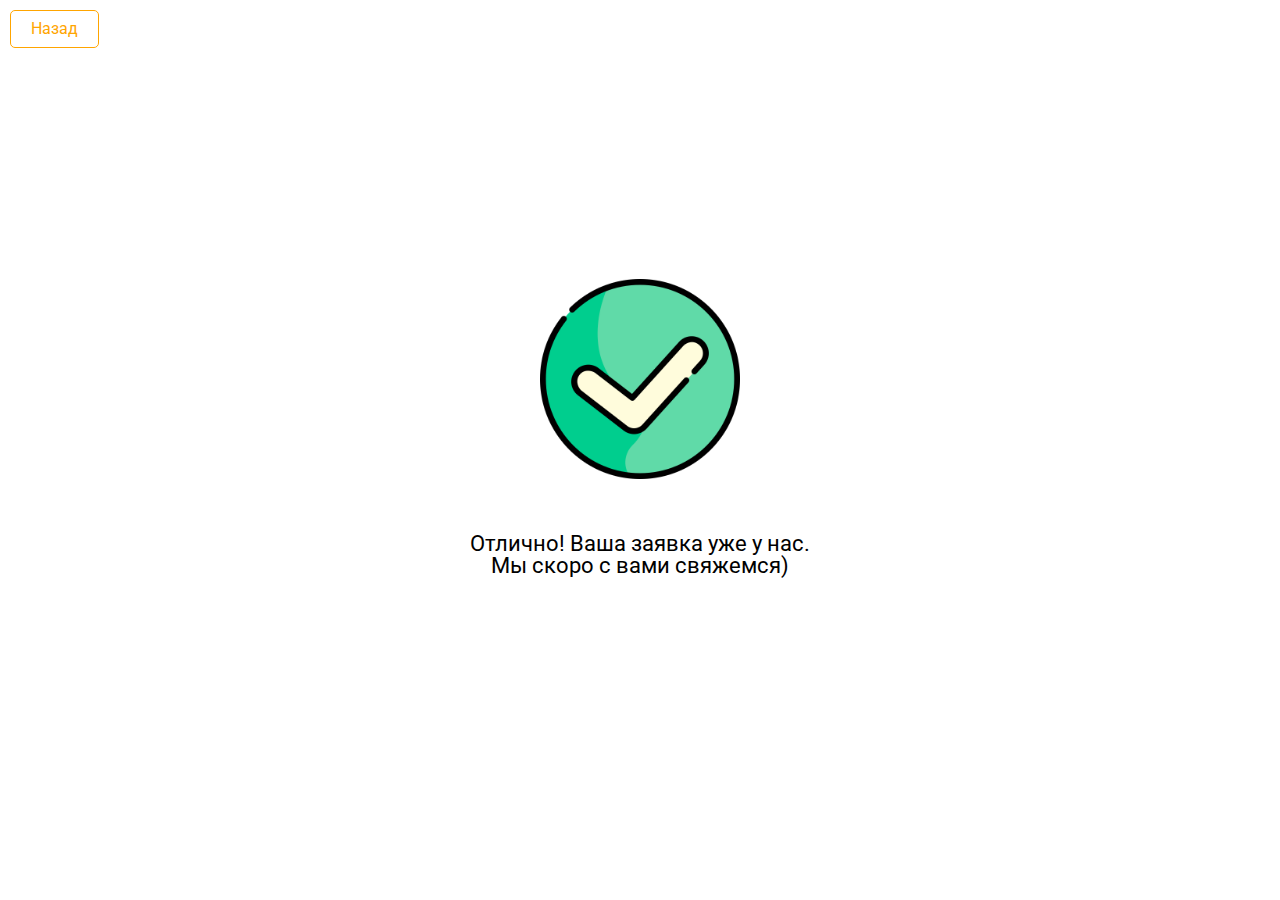
==== access.html @ b3451990 "added access.html" ====
<!DOCTYPE html>
<html lang="en">
<head>
    <meta charset="UTF-8">
    <meta name="viewport" content="width=device-width, initial-scale=1.0">
    <link rel="icon" href="./favicon-32x32.png" type="image/x-icon">
    <link rel="stylesheet" type="text/css" href="./styles/reset.css">
    <link rel="stylesheet" type="text/css" href="./styles/default.css">
    <link rel="stylesheet" type="text/css" href="./styles/index.css">
    <title>Успешно!</title>
</head>
<body id="body">
<!--<section class="end__section">-->
<!--    <h1>Спасибо! Ваша заявка отправлена</h1>-->
<!--    <p>Мы рассчитаем </p>-->
<!--</section>-->
<button id="back" class="button__white" style="margin: 10px;">Назад</button>
<section class="successfully">
    <div class="result__block" id="successfully">
        <img class="final__images" src="assets/img/successfully.png" alt="successfully"/>
        <h3>Отлично! Ваша заявка уже у нас. <br/> Мы скоро с вами свяжемся)</h3>
    </div>
</section>
<script src="./scripts/access.js"></script>
</body>
</html>
---- styles/default.css ----
@import url('https://fonts.googleapis.com/css2?family=Roboto:wght@300;400;500;700&display=swap');

.container {
    max-width: 1400px; /* Максимальная ширина контейнера */
    margin: 0 auto; /* Центрирование контейнера по горизонтали */
}
body {
    margin: 0;
    padding: 0;
    font-family: 'Roboto', sans-serif;
    font-size: 22px;
}
body.active {
    overflow: hidden;
}
h1{
    font-size: 68px;
    font-weight: 700;
}
ul {
    list-style-type: none;
    margin: 0;
    padding: 0;
}
  
a {
    text-decoration: none;
}

h2 {
    font-size: 44px;
    margin: 20px 10px 30px 10px;
    text-align: center;
    font-weight: 500;
}
section{
    padding:10px;
}
.end__section {
    margin-bottom: 50px;
}

.no__visible{
    display: none;
}

.visible {
    display: block;
}
.input__form-button{
    padding: 15px 20px;
    background-color: orange;
    border: none;
    border-radius: 5px;
    color: #fff;
    font-size: 16px;
    cursor: pointer;
    display: flex;
    margin: 0 auto;
}
.input__form-button:hover {
    background-color: #ff6600;
}

.input__block {
    display: flex;
    flex-direction: column;
    margin: 20px 0px 10px 0px;
    font-weight: 400;
    font-size: 18px;
}

.input__block p {
    margin-bottom: 10px;
}

.input__block input {
    border: 1px solid rgb(241, 193, 102);
    border-radius: 5px;
    padding: 7px 10px;
}
.button__white{
    padding: 10px 20px;
    background-color: #fff;
    border: 1px solid orange;
    border-radius: 5px;
    color: orange;
    font-size: 16px;
    cursor: pointer;
}

.navigations {
    display: flex;
    justify-content: center;
    margin-top: 20px;
}
.navigations button {
    margin: 0 10px;
}
  
.button__white {
    padding: 10px 20px;
    background-color: #fff;
    border: 1px solid orange;
    border-radius: 5px;
    color: orange;
    font-size: 16px;
    cursor: pointer;
}
.button__orange {
    padding: 10px 20px;
    background-color: orange;
    border: none;
    border-radius: 5px;
    color: #fff;
    font-size: 16px;
    cursor: pointer;
}
  
.button__white:hover {
    background-color: orange;
    color: #fff;
}
  
.button__orange:hover {
    background-color: #ff6600;
}
  
.button__white:focus,
.button__orange:focus {
    outline: none;
}   
.button__white:disabled,
.button__orange:disabled {
    opacity: 0.5;
}

.successfully{
    height: 80vh;
    display: flex;
    justify-content: center;
    align-items: center;
}

@media (max-width: 768px) {
    h2{
        font-size: 34px;
    }
    h1{
        font-size: 42px;
    }
    body {
        font-size: 16px;
    }
}

@media (max-width: 576px) {
}

@media (max-width: 390px) {
}
---- styles/index.css ----
/* Header */

header {
    color: #fff;
    font-weight: 500;
}

.nav__link {
    font-size: 24px;
    margin: 10px 20px;
    transition: all 1s ease;
    width: 150px;
    text-align: center;
}
.nav__link:hover {
    opacity: 0.5;
}

.desktop {
    position: absolute;
    top: 5%;
    left: calc(50%);
    transform: translate(-50%, -50%);
    text-align: center;
    z-index: 1;
    display: flex;
    justify-content: space-between;
    align-items: center;
}
/* burger */
.menu__btn {
    display: none;
    cursor: pointer;
    position: absolute;
    top:30px;
    right: 30px;
	width: 25px;
	height: 16px;
	z-index:3;
    /* background-color: white; */
}
.menu__btn .menu__btn-lines, .menu__btn:after, .menu__btn:before{
    height: 3px;
    width: 100%;
    position: absolute;
    background: white;
    margin: 0 auto;
    transition: all 0.5s ease;
}
.menu__btn .menu__btn-lines{
    top: 21px;
}
.menu__btn:after, .menu__btn:before{
    content: '';
}
.menu__btn:after{
    bottom: 0px;
}
.menu__btn:before{
    top: 5px;
}
.menu__btn.active span{
    display: none;
}
.menu__btn.active:before{
    top: 50%;
    transform: translate(0%, -50%) rotate(45deg);  
}
.menu__btn.active:after{
    top: 50%;
    transform: translate(0%, -50%) rotate(-45deg); 
}

.menu__list{
    position: fixed;
    z-index: 2;
	top: 0;
	left: 0;
	width: 100%;
	height: 100%;
	padding: 15px;
    background-color: rgba(0, 0, 0, 0.5);
	transform: translateX(-100%);
	transition: transform 0.5s;
}
.menu__list.active {
	transform: translateX(0);
}

/* burger */
@media (max-width: 990px) {
    header{
        top: 15%;
    }
    .desktop{
        display: none;
    }
    .mobile{
        display: block;
    }
    .nav__link{
        margin:10px;
        line-height: 1.3;
    }
    .menu__btn{
        display: block;
    }
}
/* Header */

/* Home */
  
.home__bg {
    position: relative;
    width: 100%;
    height: 100vh;
    background-image: url("../assets/img/home.jpg");
    background-size: cover;
    background-position: center;
    background-repeat: no-repeat;
}
  
.home__bg::before {
    content: "";
    position: absolute;
    top: 0;
    left: 0;
    width: 100%;
    height: 100%;
    background-color: rgba(0, 0, 0, 0.5);
}
  
.home {
    position: absolute;
    top: 50%;
    left: 50%;
    transform: translate(-50%, -50%);
    text-align: center;
    color: #fff;
    z-index: 1;
}
  
.home h1 {
    margin-bottom: 20px;
}
/* Home */



/* About */
.about {
    text-align: center;
}
  
.about__products {
    margin: 10px;
    list-style: none;
    display: flex;
    align-items: center;
    justify-content: center;
    flex-wrap: wrap;
}
  
.about__products-item {
    margin-bottom: 10px;
    border-radius: 20px;
    padding: 10px 15px;
    margin: 10px;
    background: rgb(241, 193, 102);
}
.about__advantages {
    display: flex;
    flex-wrap: wrap;
    align-items: center;
    justify-content: center;
    margin-top: 50px;
}

.about__advantages-item {
    max-width: 270px;
    padding: 20px;
    height: auto;
}
.about__advantages-item img {
    width: 60%;
}
.about__advantages-item p {
    margin-top: 5px;
}
.about__materials {
    margin-top: 20px;
}

@media (max-width:576px) {
    .about__products-item {
        padding: 7px 12px;
        margin: 4px;
        font-size: 14px;
    }
    .about__advantages-item img {
        width: 40%;
    }
}

/* About */

/* Portfolio */
.portfolio__gallery {
    display: flex;
    align-items: center;
    justify-content: space-around;
    flex-wrap: wrap;
}
  
.product__item {
    overflow: hidden;
    position: relative;
    margin: 10px;
    border-radius: 5px;
    width: 400px;
    height: 250px;
}
  
.product__image {
    position: relative;
    width: 100%;
    height: 100%;
    object-fit: cover;
    transition: all 1s ease;
}
  
.product__item:hover img {
    transform: scale(1.1);
}
  
.product__description {
    text-align: left;
    position: absolute;
    color: white;
    bottom: 10%;
    left: 5%;
    z-index: 1;
}
  
.product__item h3 {
    font-size: 32px;
    margin-bottom: 20px;
    font-weight: 700;
}
  
.product__item p {
    font-size: 18px;
    font-weight: 300;
}

@media (max-width: 990px) {
    .portfolio__gallery {
        flex-wrap: wrap;
    }
    
    .product__item {
        /* width: 80%; */
        height: auto;
        margin: 10px 10px;
    }
}

@media (max-width: 390px) {
    .product__item h3 {
        font-size: 26px;
        margin-bottom: 10px;
        font-weight: 700;
    }
      
    .product__item p {
        font-size: 16px;
        font-weight: 300;
    }
}
  
/* Portfolio */



/* Services */

.services__container {
    display: flex;
    align-items: center;
    justify-content: space-around;
}
.services__block{
    display: none;
}
.services__block.visible {
    display: block;
}

.services__block h3 {
    max-width: 500px;
    text-align: center;
    margin: 10px auto;
}

.services__container-left h4 {
    text-align: center;
    margin: 5px;
    font-weight: 500;
    font-size: 32px;
}

.variables {
    display: flex;
    align-items: center;
    justify-content: center;
    flex-wrap: wrap;
}
.variables.inputs{
    flex-direction: column;
}

/* Стилизация checkbox */
/* Стилизация радиокнопки */
input[type="radio"] {
    appearance: none;
    -webkit-appearance: none;
    -moz-appearance: none;
    width: 20px;
    height: 20px;
    border-radius: 50%;
    border: 2px solid #ccc;
    outline: none;
    cursor: pointer;
    position: relative; /* Добавляем позиционирование для псевдоэлемента */
    background-color: rgb(245, 234, 200);
}
  
/* Стилизация кружка внутри радиокнопки */
input[type="radio"]::before {
    content: "";
    position: absolute;
    top: 50%;
    left: 50%;
    transform: translate(-50%, -50%);
    width: 10px; /* Задаем размер кружка */
    height: 10px;
    border-radius: 50%;
    background-color: rgb(245, 234, 200); /* Задаем цвет кружка */
}
  
/* Стилизация кружка внутри радиокнопки при выборе */
input[type="radio"]:checked::before {
    background-color: rgb(241, 193, 102);
}

.variable__item {
    line-height: 1.2;
    text-transform: uppercase;
    margin: 10px;
    width: 250px;
    height: 170px;
    font-weight: 100;
    font-size: 16px;
    padding: 10px;
}
.variable__item.inputs{
    max-width: 100%;
    height: 5px;
}
  
.variable__item img{
    width: 100%;
    height: 100%;
    border-radius: 10px;
}
/* Стилизация описания checkbox */
.variable__description {
    display: flex;
    align-items: center;
}
  
.variable__description p {
    margin-left: 5px;
}

.step{
    display: none;
}
.step.visible{
    display: block;
}
.image__description{
    max-width: 500px;
    width: 100%;
}

.final{
    max-width: 500px;
}

.result__block{
    text-align: center;
}

.final__images{
    max-width: 200px;
    width: 100%;
    margin-bottom: 50px;
}


@media (max-width: 990px) {
    .services__container{
        flex-direction: column;
        align-items: center;
        justify-content: center;
    }
}
@media (max-width: 576px) {
    .services__container-left img {
        max-width: 400px;
    }
    /* .image__description{
        max-width: 400px;
    } */
}
@media (max-width: 390px) {
    .services__container-left img {
        max-width: 300px;
    }
}

/* Services */



/* Contacts */
.contacts {
    display: flex;
    align-items: center;
    justify-content: space-around;
}
  
.contacts__container {
    max-width: 400px;
    width: 100%;
}

.contacts__title{
    font-size: 40px;
    font-weight: 500;
    margin-bottom: 20px;
}
.contacts a {
    text-decoration: none;
}
.contacts a:hover{
    text-decoration: underline;
}
  
.contacts hr {
    border: none;
    border-top: 1px solid #ccc;
    margin: 20px 0;
}
  
.contacts p {
    font-size: 16px;
    margin-bottom: 10px;
}
  
.contacts b {
    font-weight: bold;
}
@media (max-width: 990px) {
    .contacts{
        flex-direction: column;
    }
}
/* Contacts */

/* Footer */
footer {
    padding: 20px;
    text-align: center;
    font-size: 14px;
}
/* Footer */
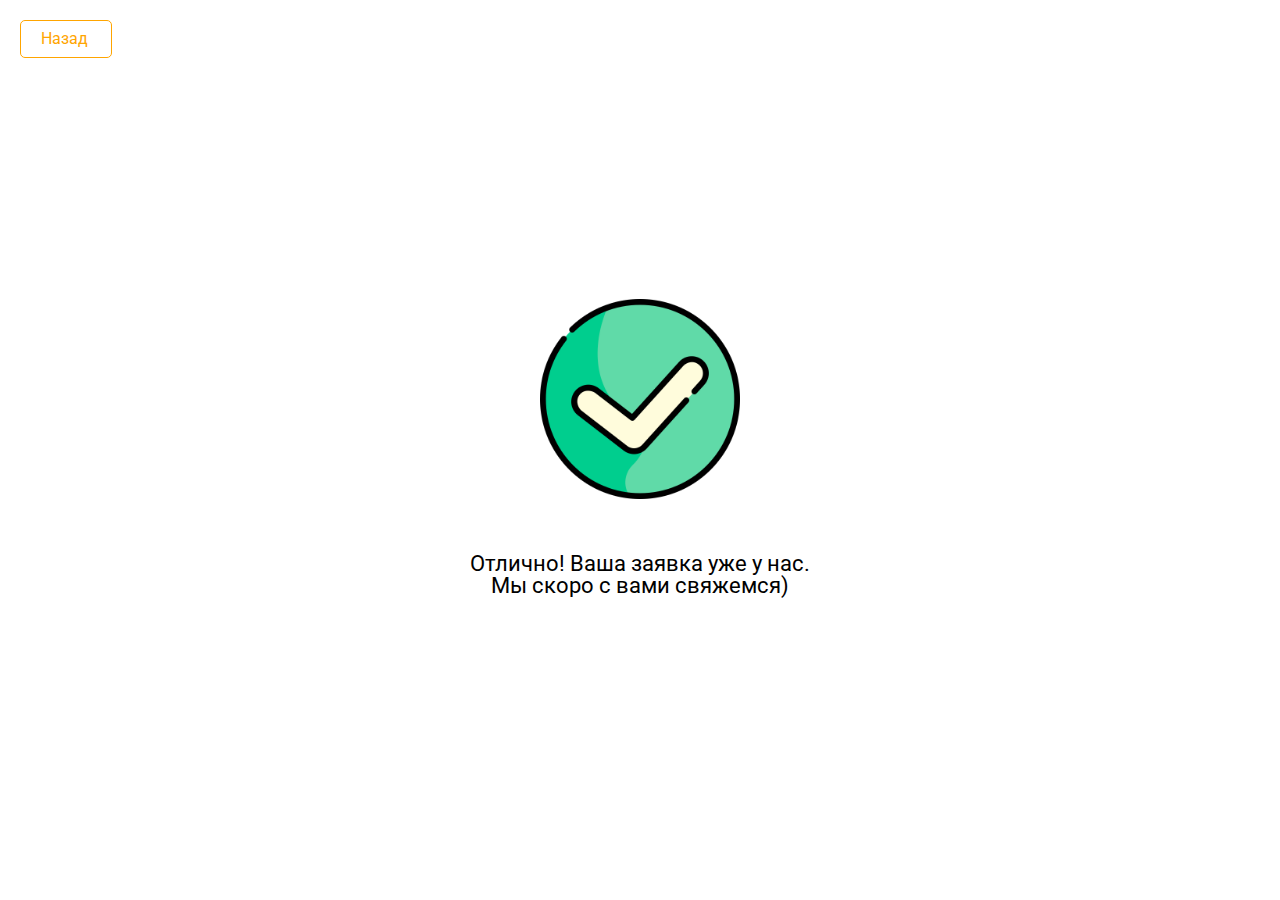
==== commit f7381fcb: "updated links form and access.html" ====
--- a/access.html
+++ b/access.html
@@ -14,13 +14,12 @@
 <!--    <h1>Спасибо! Ваша заявка отправлена</h1>-->
 <!--    <p>Мы рассчитаем </p>-->
 <!--</section>-->
-<button id="back" class="button__white" style="margin: 10px;">Назад</button>
+<a href="./index.html" id="back" class="button__white back">Назад</a>
 <section class="successfully">
     <div class="result__block" id="successfully">
         <img class="final__images" src="assets/img/successfully.png" alt="successfully"/>
         <h3>Отлично! Ваша заявка уже у нас. <br/> Мы скоро с вами свяжемся)</h3>
     </div>
 </section>
-<script src="./scripts/access.js"></script>
 </body>
 </html>--- a/styles/default.css
+++ b/styles/default.css
@@ -57,6 +57,7 @@
     cursor: pointer;
     display: flex;
     margin: 0 auto;
+    align-items: center;
 }
 .input__form-button:hover {
     background-color: #ff6600;
@@ -65,7 +66,7 @@
 .input__block {
     display: flex;
     flex-direction: column;
-    margin: 20px 0px 10px 0px;
+    margin: 20px 0 10px 0;
     font-weight: 400;
     font-size: 18px;
 }
@@ -142,6 +143,13 @@
     align-items: center;
 }
 
+
+.back {
+    display: block;
+    width: 50px;
+    margin: 20px;
+}
+
 @media (max-width: 768px) {
     h2{
         font-size: 34px;
@@ -152,10 +160,4 @@
     body {
         font-size: 16px;
     }
-}
-
-@media (max-width: 576px) {
-}
-
-@media (max-width: 390px) {
 }